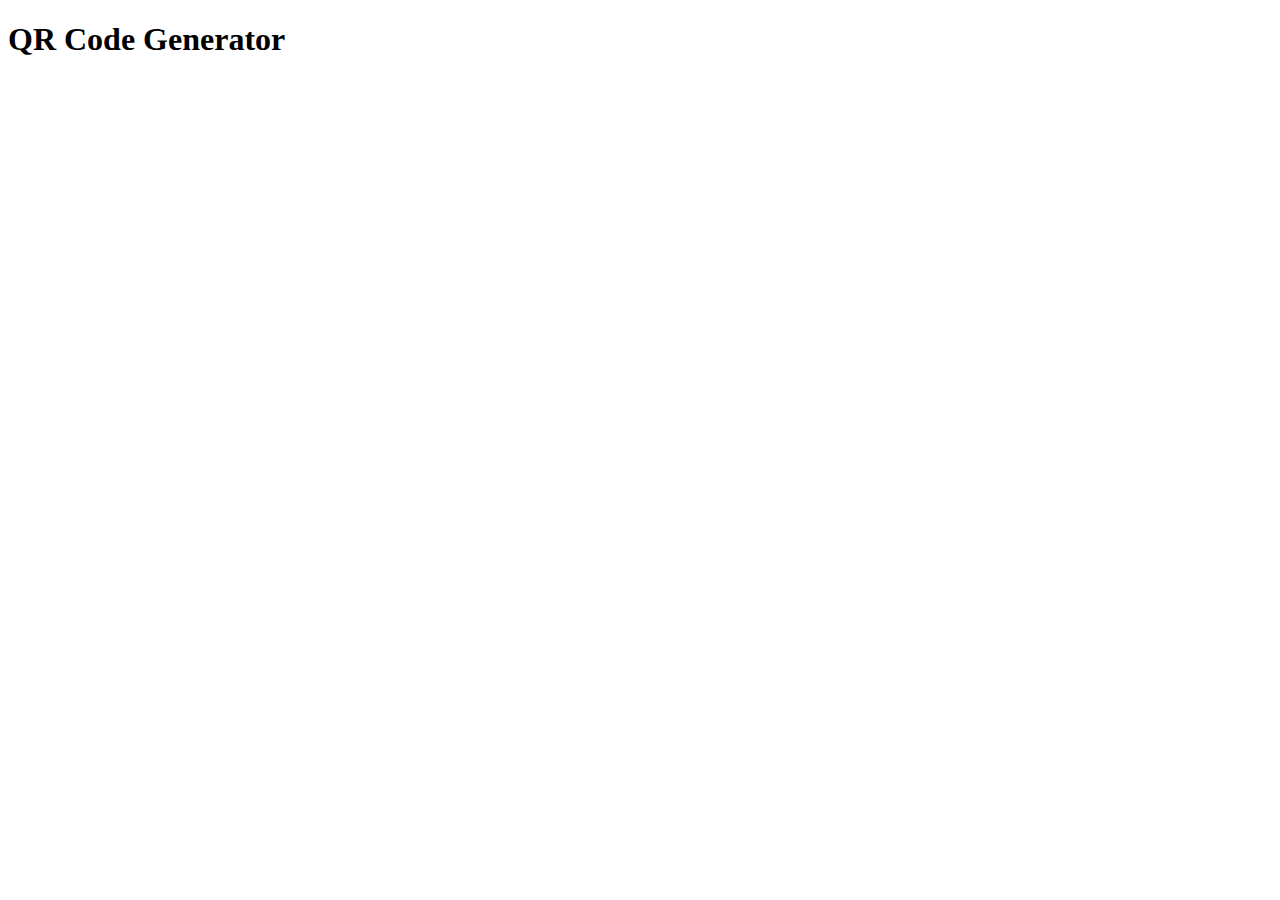
==== index.html @ 463f2e68 "init project" ====
<!DOCTYPE html>
<html lang="en">
<head>
  <meta charset="UTF-8">
  <meta name="viewport" content="width=device-width, initial-scale=1.0">
  <title>QR Code Generator</title>
</head>
<body>
  <h1>QR Code Generator</h1>
</body>
</html>
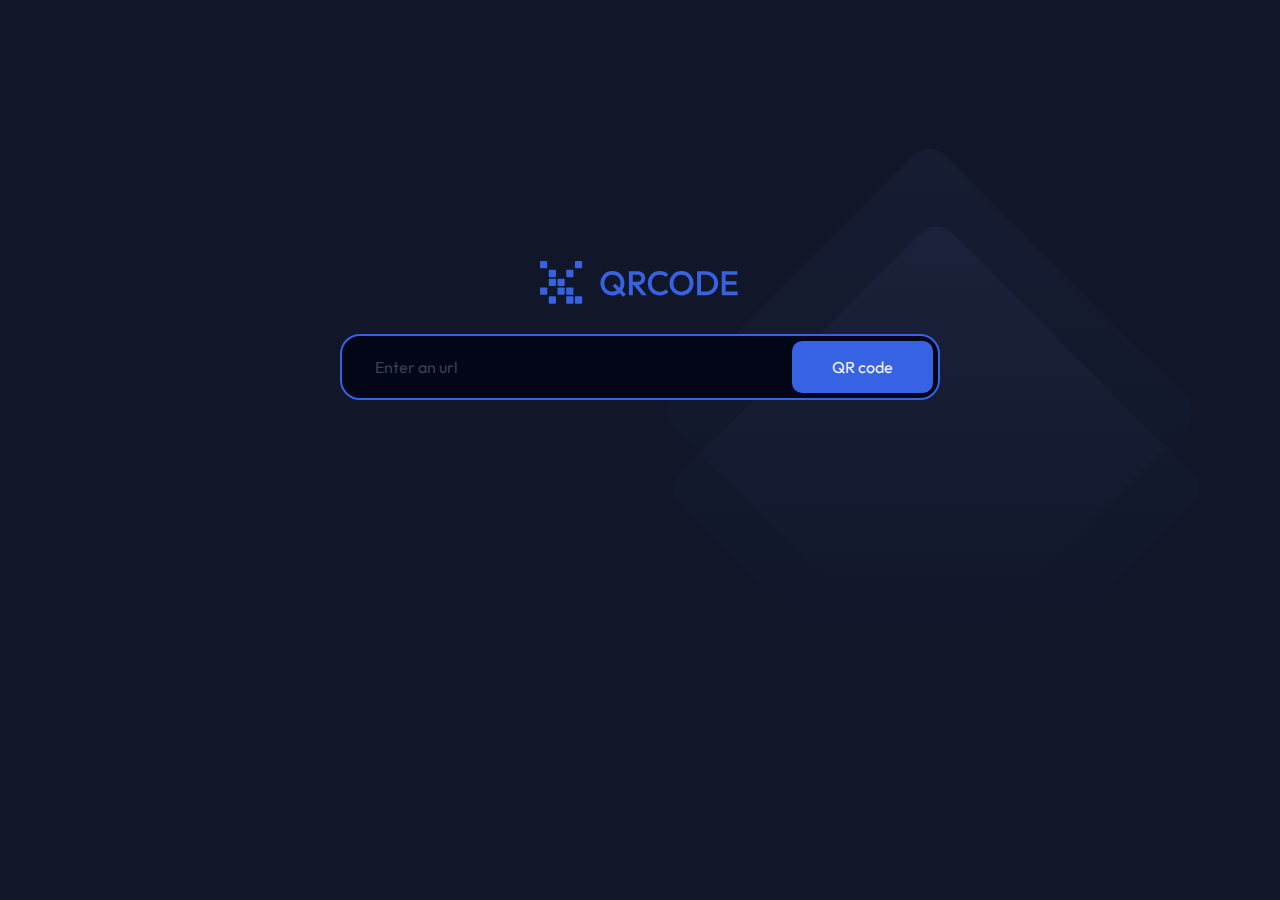
==== commit 8d0d62a0: "add style" ====
--- a/index.html
+++ b/index.html
@@ -3,9 +3,40 @@
 <head>
   <meta charset="UTF-8">
   <meta name="viewport" content="width=device-width, initial-scale=1.0">
+  <link rel="stylesheet" href="index.css">
   <title>QR Code Generator</title>
 </head>
 <body>
-  <h1>QR Code Generator</h1>
+  <div id="container">
+    <div class="qrcode-generator">
+      <svg class="logo" width="150" height="32" viewBox="0 0 150 32" fill="none" xmlns="http://www.w3.org/2000/svg">
+        <path d="M0 0.576577C0 0.258142 0.254955 0 0.569459 0H4.8404C5.1549 0 5.40986 0.258142 5.40986 0.576577V4.9009C5.40986 5.21934 5.1549 5.47748 4.8404 5.47748H0.569459C0.254955 5.47748 0 5.21934 0 4.9009V0.576577Z" fill="#3662E3"/>
+        <path d="M26.1951 0.576577C26.1951 0.258142 26.45 0 26.7645 0H31.0354C31.3499 0 31.6049 0.258142 31.6049 0.576577V4.9009C31.6049 5.21934 31.3499 5.47748 31.0354 5.47748H26.7645C26.45 5.47748 26.1951 5.21934 26.1951 4.9009V0.576577Z" fill="#3662E3"/>
+        <path d="M6.54883 7.20721C6.54883 6.88877 6.80379 6.63063 7.11829 6.63063H11.3892C11.7038 6.63063 11.9587 6.88877 11.9587 7.20721V11.5315C11.9587 11.85 11.7038 12.1081 11.3892 12.1081H7.11829C6.80379 12.1081 6.54883 11.85 6.54883 11.5315V7.20721Z" fill="#3662E3"/>
+        <path d="M19.6464 7.20721C19.6464 6.88877 19.9013 6.63063 20.2158 6.63063H24.4867C24.8012 6.63063 25.0562 6.88877 25.0562 7.20721V11.5315C25.0562 11.85 24.8012 12.1081 24.4867 12.1081H20.2158C19.9013 12.1081 19.6464 11.85 19.6464 11.5315V7.20721Z" fill="#3662E3"/>
+        <path d="M6.54883 13.8378C6.54883 13.5194 6.80379 13.2613 7.11829 13.2613H11.3892C11.7038 13.2613 11.9587 13.5194 11.9587 13.8378V18.1622C11.9587 18.4806 11.7038 18.7387 11.3892 18.7387H7.11829C6.80379 18.7387 6.54883 18.4806 6.54883 18.1622V13.8378Z" fill="#3662E3"/>
+        <path d="M13.0975 13.8378C13.0975 13.5194 13.3525 13.2613 13.667 13.2613H17.9379C18.2524 13.2613 18.5074 13.5194 18.5074 13.8378V18.1622C18.5074 18.4806 18.2524 18.7387 17.9379 18.7387H13.667C13.3525 18.7387 13.0975 18.4806 13.0975 18.1622V13.8378Z" fill="#3662E3"/>
+        <path d="M0 20.4685C0 20.15 0.254955 19.8919 0.569459 19.8919H4.8404C5.1549 19.8919 5.40986 20.15 5.40986 20.4685V24.7928C5.40986 25.1112 5.1549 25.3694 4.8404 25.3694H0.569459C0.254955 25.3694 0 25.1112 0 24.7928V20.4685Z" fill="#3662E3"/>
+        <path d="M13.0975 20.4685C13.0975 20.15 13.3525 19.8919 13.667 19.8919H17.9379C18.2524 19.8919 18.5074 20.15 18.5074 20.4685V24.7928C18.5074 25.1112 18.2524 25.3694 17.9379 25.3694H13.667C13.3525 25.3694 13.0975 25.1112 13.0975 24.7928V20.4685Z" fill="#3662E3"/>
+        <path d="M19.6464 20.4685C19.6464 20.15 19.9013 19.8919 20.2158 19.8919H24.4867C24.8012 19.8919 25.0562 20.15 25.0562 20.4685V24.7928C25.0562 25.1112 24.8012 25.3694 24.4867 25.3694H20.2158C19.9013 25.3694 19.6464 25.1112 19.6464 24.7928V20.4685Z" fill="#3662E3"/>
+        <path d="M6.54883 27.0991C6.54883 26.7806 6.80379 26.5226 7.11829 26.5226H11.3892C11.7038 26.5226 11.9587 26.7806 11.9587 27.0991V31.4234C11.9587 31.7418 11.7038 32 11.3892 32H7.11829C6.80379 32 6.54883 31.7418 6.54883 31.4234V27.0991Z" fill="#3662E3"/>
+        <path d="M19.6464 27.0991C19.6464 26.7806 19.9013 26.5226 20.2158 26.5226H24.4867C24.8012 26.5226 25.0562 26.7806 25.0562 27.0991V31.4234C25.0562 31.7418 24.8012 32 24.4867 32H20.2158C19.9013 32 19.6464 31.7418 19.6464 31.4234V27.0991Z" fill="#3662E3"/>
+        <path d="M26.1951 27.0991C26.1951 26.7806 26.45 26.5226 26.7645 26.5226H31.0354C31.3499 26.5226 31.6049 26.7806 31.6049 27.0991V31.4234C31.6049 31.7418 31.3499 32 31.0354 32H26.7645C26.45 32 26.1951 31.7418 26.1951 31.4234V27.0991Z" fill="#3662E3"/>
+        <path d="M54.3624 25.856C53.0982 25.856 51.9183 25.617 50.8227 25.1392C49.727 24.6614 48.7662 24.0042 47.9403 23.168C47.1143 22.3146 46.4654 21.3334 45.9935 20.224C45.5383 19.0976 45.3108 17.8944 45.3108 16.6144C45.3108 15.3344 45.5383 14.1398 45.9935 13.0304C46.4654 11.921 47.1059 10.9482 47.915 10.112C48.741 9.25864 49.6933 8.6016 50.7721 8.1408C51.8677 7.66293 53.0477 7.424 54.3119 7.424C55.5761 7.424 56.7475 7.66293 57.8263 8.1408C58.9219 8.6016 59.8827 9.25864 60.7087 10.112C61.5346 10.9482 62.1752 11.9296 62.6303 13.056C63.1022 14.1654 63.3382 15.36 63.3382 16.64C63.3382 17.92 63.1022 19.1232 62.6303 20.2496C62.1752 21.359 61.5346 22.3318 60.7087 23.168C59.8996 24.0042 58.9472 24.6614 57.8516 25.1392C56.7728 25.617 55.6097 25.856 54.3624 25.856ZM54.3119 23.04C55.5086 23.04 56.5537 22.767 57.4471 22.2208C58.3573 21.6746 59.0653 20.9238 59.5709 19.968C60.0934 18.9952 60.3547 17.8774 60.3547 16.6144C60.3547 15.6758 60.203 14.8224 59.8996 14.0544C59.6131 13.2694 59.2001 12.5952 58.6607 12.032C58.1213 11.4518 57.4807 11.008 56.7391 10.7008C56.0143 10.3936 55.2052 10.24 54.3119 10.24C53.1319 10.24 52.0869 10.513 51.1767 11.0592C50.2833 11.5882 49.5753 12.3306 49.0528 13.2864C48.5471 14.2422 48.2943 15.3514 48.2943 16.6144C48.2943 17.553 48.4375 18.4234 48.7241 19.2256C49.0275 20.0106 49.4405 20.6848 49.963 21.248C50.5024 21.8112 51.1429 22.255 51.8846 22.5792C52.6262 22.8864 53.4353 23.04 54.3119 23.04ZM62.4533 26.8288L54.4889 18.7648L56.3599 16.8704L64.3243 24.9344L62.4533 26.8288ZM68.6811 17.9968V15.5648H73.1563C74.0496 15.5648 74.7408 15.3344 75.2296 14.8736C75.7353 14.3958 75.9881 13.7386 75.9881 12.9024C75.9881 12.1514 75.7437 11.52 75.2549 11.008C74.766 10.496 74.0749 10.24 73.1816 10.24H68.6811V7.68H73.308C74.4205 7.68 75.3981 7.9104 76.241 8.3712C77.0837 8.81496 77.7327 9.42936 78.1878 10.2144C78.6598 10.9824 78.8958 11.8614 78.8958 12.8512C78.8958 13.8922 78.6598 14.7968 78.1878 15.5648C77.7327 16.3328 77.0837 16.9302 76.241 17.3568C75.3981 17.7834 74.4205 17.9968 73.308 17.9968H68.6811ZM66.6836 25.6V7.68H69.5913V25.6H66.6836ZM76.3927 25.6L70.1981 17.8176L72.9035 16.8192L80.0585 25.6H76.3927ZM89.7794 25.856C88.4986 25.856 87.3103 25.6256 86.2144 25.1648C85.1359 24.687 84.1917 24.0298 83.3826 23.1936C82.5735 22.3402 81.9501 21.359 81.5116 20.2496C81.0738 19.1232 80.8542 17.92 80.8542 16.64C80.8542 15.36 81.0738 14.1654 81.5116 13.056C81.9501 11.9296 82.5735 10.9482 83.3826 10.112C84.1917 9.27576 85.1359 8.61864 86.2144 8.1408C87.3103 7.66293 88.4986 7.424 89.7794 7.424C91.2127 7.424 92.4516 7.66293 93.4962 8.1408C94.5415 8.61864 95.4683 9.2672 96.2774 10.0864L94.3052 12.0832C93.783 11.503 93.1422 11.0506 92.3837 10.7264C91.6425 10.4022 90.7742 10.24 89.7794 10.24C88.9032 10.24 88.1028 10.3936 87.3774 10.7008C86.6529 11.008 86.0208 11.4518 85.4811 12.032C84.9589 12.5952 84.5543 13.2694 84.2675 14.0544C83.9815 14.8394 83.8377 15.7014 83.8377 16.64C83.8377 17.5786 83.9815 18.4406 84.2675 19.2256C84.5543 20.0106 84.9589 20.6934 85.4811 21.2736C86.0208 21.8368 86.6529 22.272 87.3774 22.5792C88.1028 22.8864 88.9032 23.04 89.7794 23.04C90.8587 23.04 91.7689 22.8778 92.5101 22.5536C93.2686 22.2122 93.9094 21.7514 94.4317 21.1712L96.4038 23.168C95.5947 24.0042 94.6426 24.6614 93.5467 25.1392C92.4516 25.617 91.1953 25.856 89.7794 25.856ZM106.171 25.856C104.907 25.856 103.727 25.617 102.632 25.1392C101.536 24.6614 100.575 24.0042 99.7492 23.168C98.9235 22.3146 98.274 21.3334 97.8023 20.224C97.3472 19.0976 97.1197 17.8944 97.1197 16.6144C97.1197 15.3344 97.3472 14.1398 97.8023 13.0304C98.274 11.921 98.9148 10.9482 99.7239 10.112C100.55 9.25864 101.502 8.6016 102.581 8.1408C103.677 7.66293 104.857 7.424 106.121 7.424C107.385 7.424 108.557 7.66293 109.635 8.1408C110.731 8.6016 111.692 9.25864 112.518 10.112C113.343 10.9482 113.984 11.9296 114.439 13.056C114.911 14.1654 115.147 15.36 115.147 16.64C115.147 17.92 114.911 19.1232 114.439 20.2496C113.984 21.359 113.343 22.3318 112.518 23.168C111.708 24.0042 110.756 24.6614 109.66 25.1392C108.582 25.617 107.419 25.856 106.171 25.856ZM106.121 23.04C107.318 23.04 108.362 22.767 109.256 22.2208C110.166 21.6746 110.874 20.9238 111.38 19.968C111.902 18.9952 112.164 17.8774 112.164 16.6144C112.164 15.6758 112.012 14.8224 111.708 14.0544C111.422 13.2694 111.009 12.5952 110.47 12.032C109.93 11.4518 109.29 11.008 108.548 10.7008C107.823 10.3936 107.014 10.24 106.121 10.24C104.941 10.24 103.896 10.513 102.986 11.0592C102.092 11.5882 101.384 12.3306 100.862 13.2864C100.356 14.2422 100.103 15.3514 100.103 16.6144C100.103 17.553 100.246 18.4234 100.533 19.2256C100.836 20.0106 101.25 20.6848 101.772 21.248C102.312 21.8112 102.952 22.255 103.693 22.5792C104.435 22.8864 105.245 23.04 106.121 23.04ZM119.848 25.6V22.912H124.501C125.714 22.912 126.776 22.6474 127.686 22.1184C128.613 21.5894 129.33 20.8554 129.836 19.9168C130.358 18.961 130.619 17.8602 130.619 16.6144C130.619 15.3856 130.358 14.3018 129.836 13.3632C129.313 12.4246 128.588 11.6906 127.661 11.1616C126.751 10.6326 125.698 10.368 124.501 10.368H119.848V7.68H124.576C125.857 7.68 127.046 7.9104 128.141 8.3712C129.237 8.81496 130.189 9.4464 130.999 10.2656C131.824 11.0678 132.465 12.015 132.92 13.1072C133.375 14.1824 133.603 15.36 133.603 16.64C133.603 17.903 133.375 19.0806 132.92 20.1728C132.465 21.265 131.833 22.2208 131.024 23.04C130.215 23.8422 129.263 24.4736 128.167 24.9344C127.071 25.3782 125.891 25.6 124.627 25.6H119.848ZM117.851 25.6V7.68H120.759V25.6H117.851ZM136.315 25.6V7.68H139.222V25.6H136.315ZM138.312 25.6V22.912H148.223V25.6H138.312ZM138.312 17.7408V15.1552H147.364V17.7408H138.312ZM138.312 10.368V7.68H148.097V10.368H138.312Z" fill="#3662E3"/>
+      </svg>
+      <div class="url-input">
+        <input type="text" name="url" id="url" placeholder="Enter an url">
+        <button class="generate-qr-button">QR code</button>
+      </div>
+    </div>
+  </div>
+  <script type="text/javascript">
+    const buttonElement = document.querySelector('button');
+    const inputElement = document.querySelector('#url');
+    buttonElement.addEventListener('click', () => {
+      const url = inputElement.value;
+      window.location.href = `/result.html?data=${encodeURIComponent(url)}`;
+    })
+  </script>
 </body>
 </html>--- a/index.css
+++ b/index.css
@@ -0,0 +1,94 @@
+@import url('https://fonts.googleapis.com/css2?family=Outfit:wght@300;400;500;700&display=swap');
+
+:root {
+  --bg-color: #111628;
+  --input-bg-color: #020617;
+  --primary-color: #3662E3;
+  --text-color: #F2F5F9;
+}
+
+* {
+  font: inherit;
+  color: inherit;
+  box-sizing: border-box;
+}
+
+body {
+  margin: 0;
+  padding: 0 72px;
+  font-family: 'Outfit', sans-serif;
+  background-color: var(--bg-color);
+}
+
+#container {
+  display: flex;
+  justify-content: center;
+  background-image: url('./assets/bg-illustration.svg');
+  background-repeat: no-repeat;
+  background-position: right center;
+  max-width: 1280px;
+  height: 100vh;
+  margin: 0 auto;
+}
+
+.qrcode-generator {
+  display: flex;
+  flex-direction: column;
+  align-items: center;
+  margin-top: 23%;
+  width: 600px;
+
+  .logo {
+    width: 200px;
+    height: auto;
+    margin-bottom: 30px;
+  }
+}
+
+.url-input {
+  display: flex;
+  width: 100%;
+  background-color: var(--input-bg-color);
+  border: 2px solid var(--primary-color);
+  border-radius: 20px;
+  padding: 5px;
+
+  input {
+    flex: 1;
+    background-color: var(--input-bg-color);
+    outline: none;
+    border: none;
+    color: var(--text-color);
+    padding-left: 28px;
+  }
+
+  input::placeholder {
+    color: #364153;
+  }
+
+  input:-webkit-autofill,
+  input:-webkit-autofill:hover, 
+  input:-webkit-autofill:focus, 
+  input:-webkit-autofill:active  {
+    transition: background-color 5000s;
+    -webkit-text-fill-color: #fff !important;
+  }
+
+  .generate-qr-button {
+    background-color: var(--primary-color);
+    color: var(--text-color);
+    border: none;
+    border-radius: 10px;
+    padding: 16px 40px;
+  }
+}
+
+@media only screen and (max-width: 640px) {
+  body {
+    padding: 0 16px;
+  }
+
+  .qrcode-generator {
+    margin-top: 40%;
+  }
+}